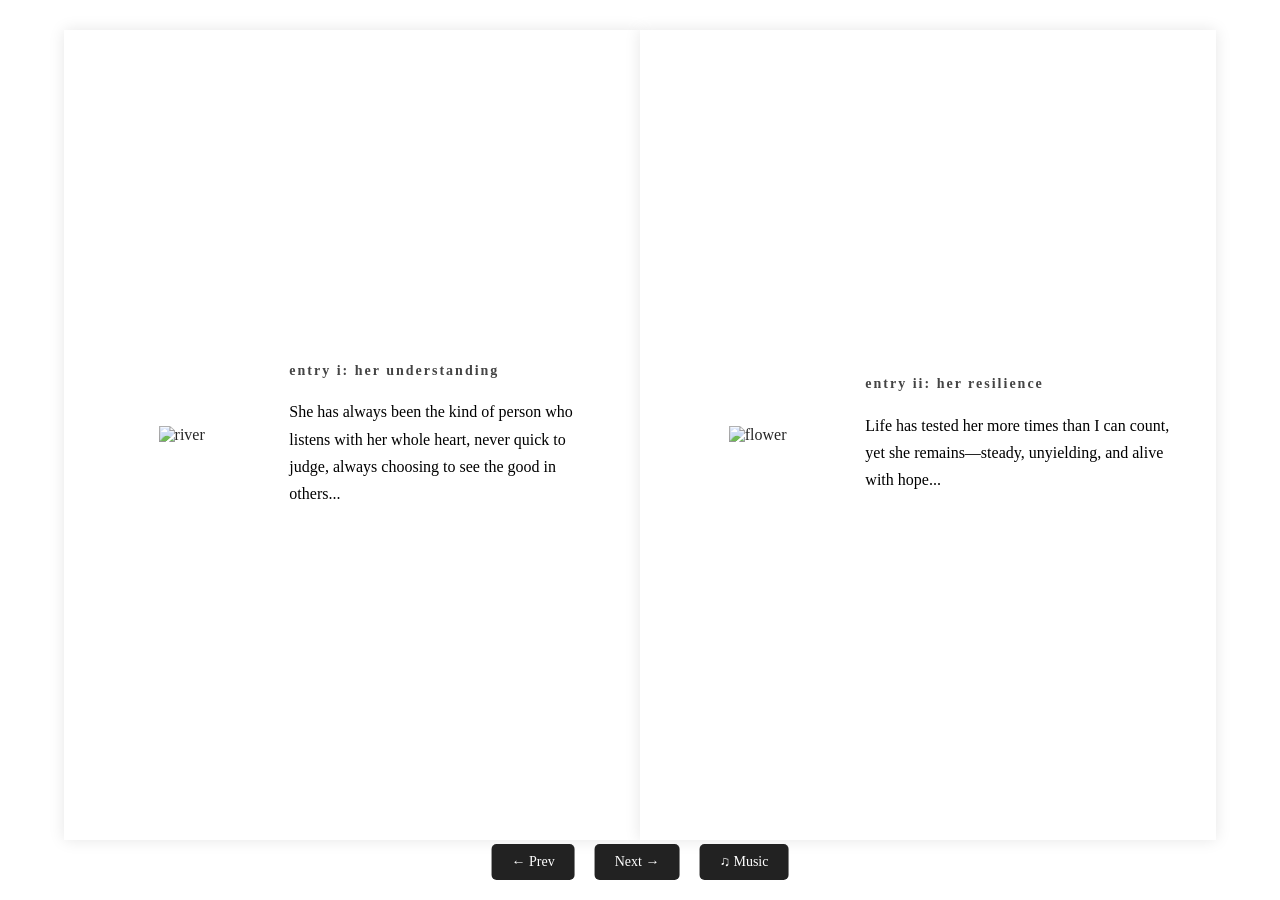
==== jas.html @ 92758c69 "Create jas.html" ====
<!DOCTYPE html>
<html lang="en">
<head>
  <meta charset="UTF-8">
  <title>Journal Flipbook</title>
  <style>
    body {
      margin: 0;
      background: #fff;
      font-family: 'Georgia', serif;
      overflow: hidden;
    }

    .book {
      width: 90%;
      height: 90vh;
      margin: auto;
      margin-top: 30px;
      display: flex;
      perspective: 2000px;
    }

    .page {
      width: 50%;
      height: 100%;
      background: #fff;
      box-shadow: 0 0 15px rgba(0,0,0,0.1);
      position: relative;
      transform-origin: left;
      transition: transform 1s;
      padding: 40px;
      box-sizing: border-box;
      display: flex;
      flex-direction: row;
      align-items: center;
      justify-content: center;
    }

    .page.flipped {
      transform: rotateY(-180deg);
    }

    .illustration {
      flex: 1;
      text-align: center;
    }

    .illustration img {
      max-width: 150px;
      opacity: 0.85;
    }

    .text {
      flex: 2;
      padding-left: 30px;
      font-size: 16px;
      line-height: 1.7;
    }

    .text h2 {
      font-size: 14px;
      text-transform: lowercase;
      letter-spacing: 2px;
      margin-bottom: 15px;
      color: #444;
    }

    .controls {
      position: fixed;
      bottom: 20px;
      left: 50%;
      transform: translateX(-50%);
      display: flex;
      gap: 20px;
    }

    button {
      background: #222;
      color: #fff;
      border: none;
      padding: 10px 20px;
      font-family: inherit;
      font-size: 14px;
      cursor: pointer;
      border-radius: 5px;
    }
  </style>
</head>
<body>

  <!-- Music -->
  <audio id="bg-music" loop>
    <source src="your-music.mp3" type="audio/mpeg">
  </audio>

  <div class="book" id="book">
    <!-- Page 1 -->
    <div class="page">
      <div class="illustration">
        <img src="https://i.imgur.com/lXuDQxw.png" alt="river">
      </div>
      <div class="text">
        <h2>entry i: her understanding</h2>
        <p>She has always been the kind of person who listens with her whole heart,
        never quick to judge, always choosing to see the good in others...</p>
      </div>
    </div>

    <!-- Page 2 -->
    <div class="page">
      <div class="illustration">
        <img src="https://i.imgur.com/MiZxK41.png" alt="flower">
      </div>
      <div class="text">
        <h2>entry ii: her resilience</h2>
        <p>Life has tested her more times than I can count, yet she remains—steady,
        unyielding, and alive with hope...</p>
      </div>
    </div>

    <!-- Add more pages (entry III & IV same style) -->
  </div>

  <!-- Controls -->
  <div class="controls">
    <button onclick="prevPage()">← Prev</button>
    <button onclick="nextPage()">Next →</button>
    <button onclick="toggleMusic()">♫ Music</button>
  </div>

  <script>
    let current = 0;
    const pages = document.querySelectorAll('.page');
    const book = document.getElementById('book');
    const music = document.getElementById('bg-music');

    function showPage(n) {
      pages.forEach((p, i) => {
        if (i < n) p.classList.add('flipped');
        else p.classList.remove('flipped');
      });
    }

    function nextPage() {
      if (current < pages.length) current++;
      showPage(current);
    }

    function prevPage() {
      if (current > 0) current--;
      showPage(current);
    }

    function toggleMusic() {
      if (music.paused) {
        music.play();
      } else {
        music.pause();
      }
    }
  </script>
</body>
</html>
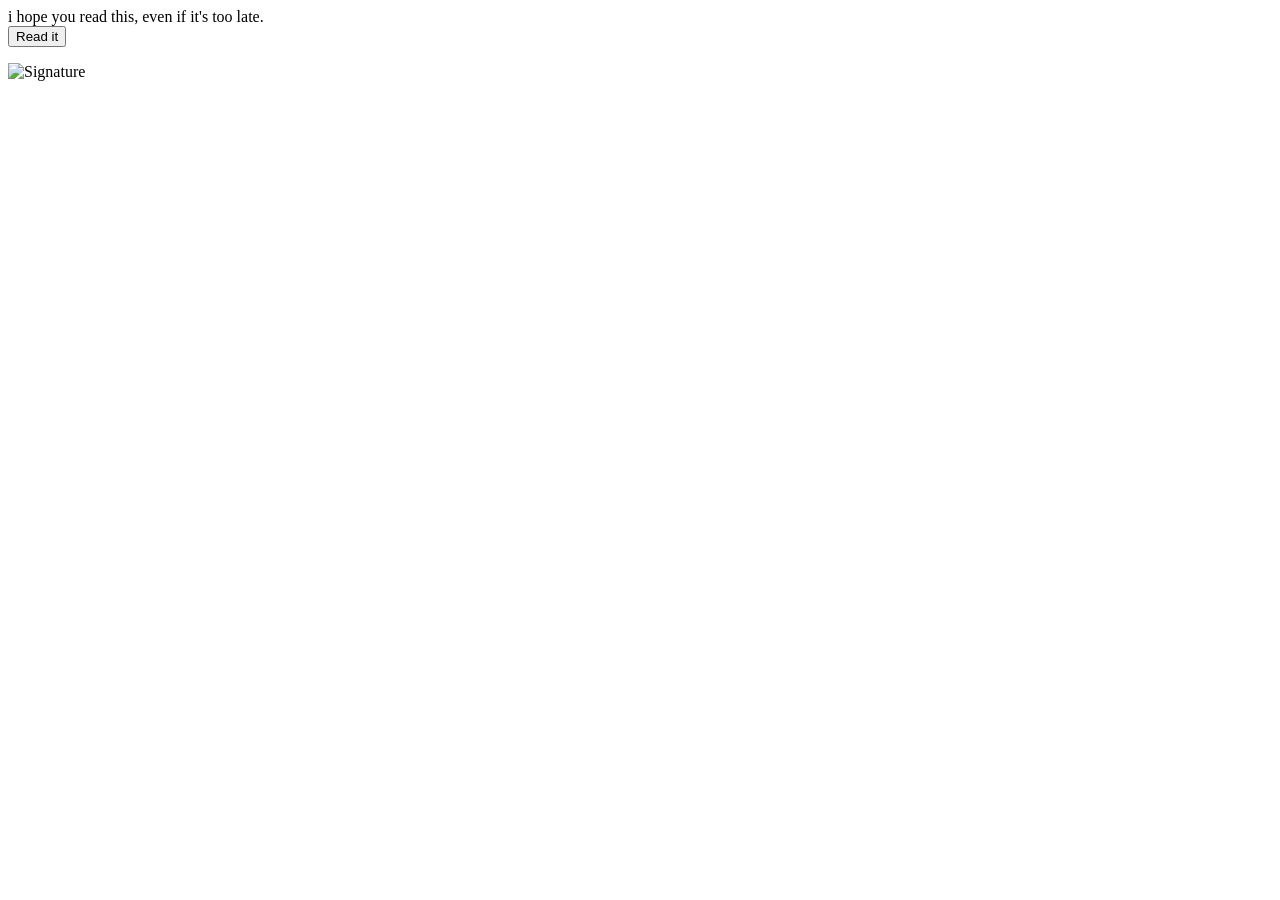
==== commit b9e61728: "Update jas.html" ====
--- a/jas.html
+++ b/jas.html
@@ -1,163 +1,22 @@
 <!DOCTYPE html>
-<html lang="en">
-<head>
-  <meta charset="UTF-8">
-  <title>Journal Flipbook</title>
-  <style>
-    body {
-      margin: 0;
-      background: #fff;
-      font-family: 'Georgia', serif;
-      overflow: hidden;
-    }
+<html lang="id">
+  <head>
+    <meta charset="UTF-8" />
+    <meta name="viewport" content="width=device-width, initial-scale=1" />
+    <title>A Letter for You</title>
+    <link rel="stylesheet" href="style.css" />
+  </head>
+  <body>
+    <div class="intro" id="introText">
+      i hope you read this, even if it's too late.
+    </div>
+    <button class="btn" onclick="showLetter()">Read it</button>
 
-    .book {
-      width: 90%;
-      height: 90vh;
-      margin: auto;
-      margin-top: 30px;
-      display: flex;
-      perspective: 2000px;
-    }
-
-    .page {
-      width: 50%;
-      height: 100%;
-      background: #fff;
-      box-shadow: 0 0 15px rgba(0,0,0,0.1);
-      position: relative;
-      transform-origin: left;
-      transition: transform 1s;
-      padding: 40px;
-      box-sizing: border-box;
-      display: flex;
-      flex-direction: row;
-      align-items: center;
-      justify-content: center;
-    }
-
-    .page.flipped {
-      transform: rotateY(-180deg);
-    }
-
-    .illustration {
-      flex: 1;
-      text-align: center;
-    }
-
-    .illustration img {
-      max-width: 150px;
-      opacity: 0.85;
-    }
-
-    .text {
-      flex: 2;
-      padding-left: 30px;
-      font-size: 16px;
-      line-height: 1.7;
-    }
-
-    .text h2 {
-      font-size: 14px;
-      text-transform: lowercase;
-      letter-spacing: 2px;
-      margin-bottom: 15px;
-      color: #444;
-    }
-
-    .controls {
-      position: fixed;
-      bottom: 20px;
-      left: 50%;
-      transform: translateX(-50%);
-      display: flex;
-      gap: 20px;
-    }
-
-    button {
-      background: #222;
-      color: #fff;
-      border: none;
-      padding: 10px 20px;
-      font-family: inherit;
-      font-size: 14px;
-      cursor: pointer;
-      border-radius: 5px;
-    }
-  </style>
-</head>
-<body>
-
-  <!-- Music -->
-  <audio id="bg-music" loop>
-    <source src="your-music.mp3" type="audio/mpeg">
-  </audio>
-
-  <div class="book" id="book">
-    <!-- Page 1 -->
-    <div class="page">
-      <div class="illustration">
-        <img src="https://i.imgur.com/lXuDQxw.png" alt="river">
-      </div>
-      <div class="text">
-        <h2>entry i: her understanding</h2>
-        <p>She has always been the kind of person who listens with her whole heart,
-        never quick to judge, always choosing to see the good in others...</p>
-      </div>
+    <div class="letter" id="letterBox">
+      <p id="typedText"></p>
+      <img src="ttd.png" alt="Signature" class="signature" />
     </div>
 
-    <!-- Page 2 -->
-    <div class="page">
-      <div class="illustration">
-        <img src="https://i.imgur.com/MiZxK41.png" alt="flower">
-      </div>
-      <div class="text">
-        <h2>entry ii: her resilience</h2>
-        <p>Life has tested her more times than I can count, yet she remains—steady,
-        unyielding, and alive with hope...</p>
-      </div>
-    </div>
-
-    <!-- Add more pages (entry III & IV same style) -->
-  </div>
-
-  <!-- Controls -->
-  <div class="controls">
-    <button onclick="prevPage()">← Prev</button>
-    <button onclick="nextPage()">Next →</button>
-    <button onclick="toggleMusic()">♫ Music</button>
-  </div>
-
-  <script>
-    let current = 0;
-    const pages = document.querySelectorAll('.page');
-    const book = document.getElementById('book');
-    const music = document.getElementById('bg-music');
-
-    function showPage(n) {
-      pages.forEach((p, i) => {
-        if (i < n) p.classList.add('flipped');
-        else p.classList.remove('flipped');
-      });
-    }
-
-    function nextPage() {
-      if (current < pages.length) current++;
-      showPage(current);
-    }
-
-    function prevPage() {
-      if (current > 0) current--;
-      showPage(current);
-    }
-
-    function toggleMusic() {
-      if (music.paused) {
-        music.play();
-      } else {
-        music.pause();
-      }
-    }
-  </script>
-</body>
+    <script src="script.js"></script>
+  </body>
 </html>
